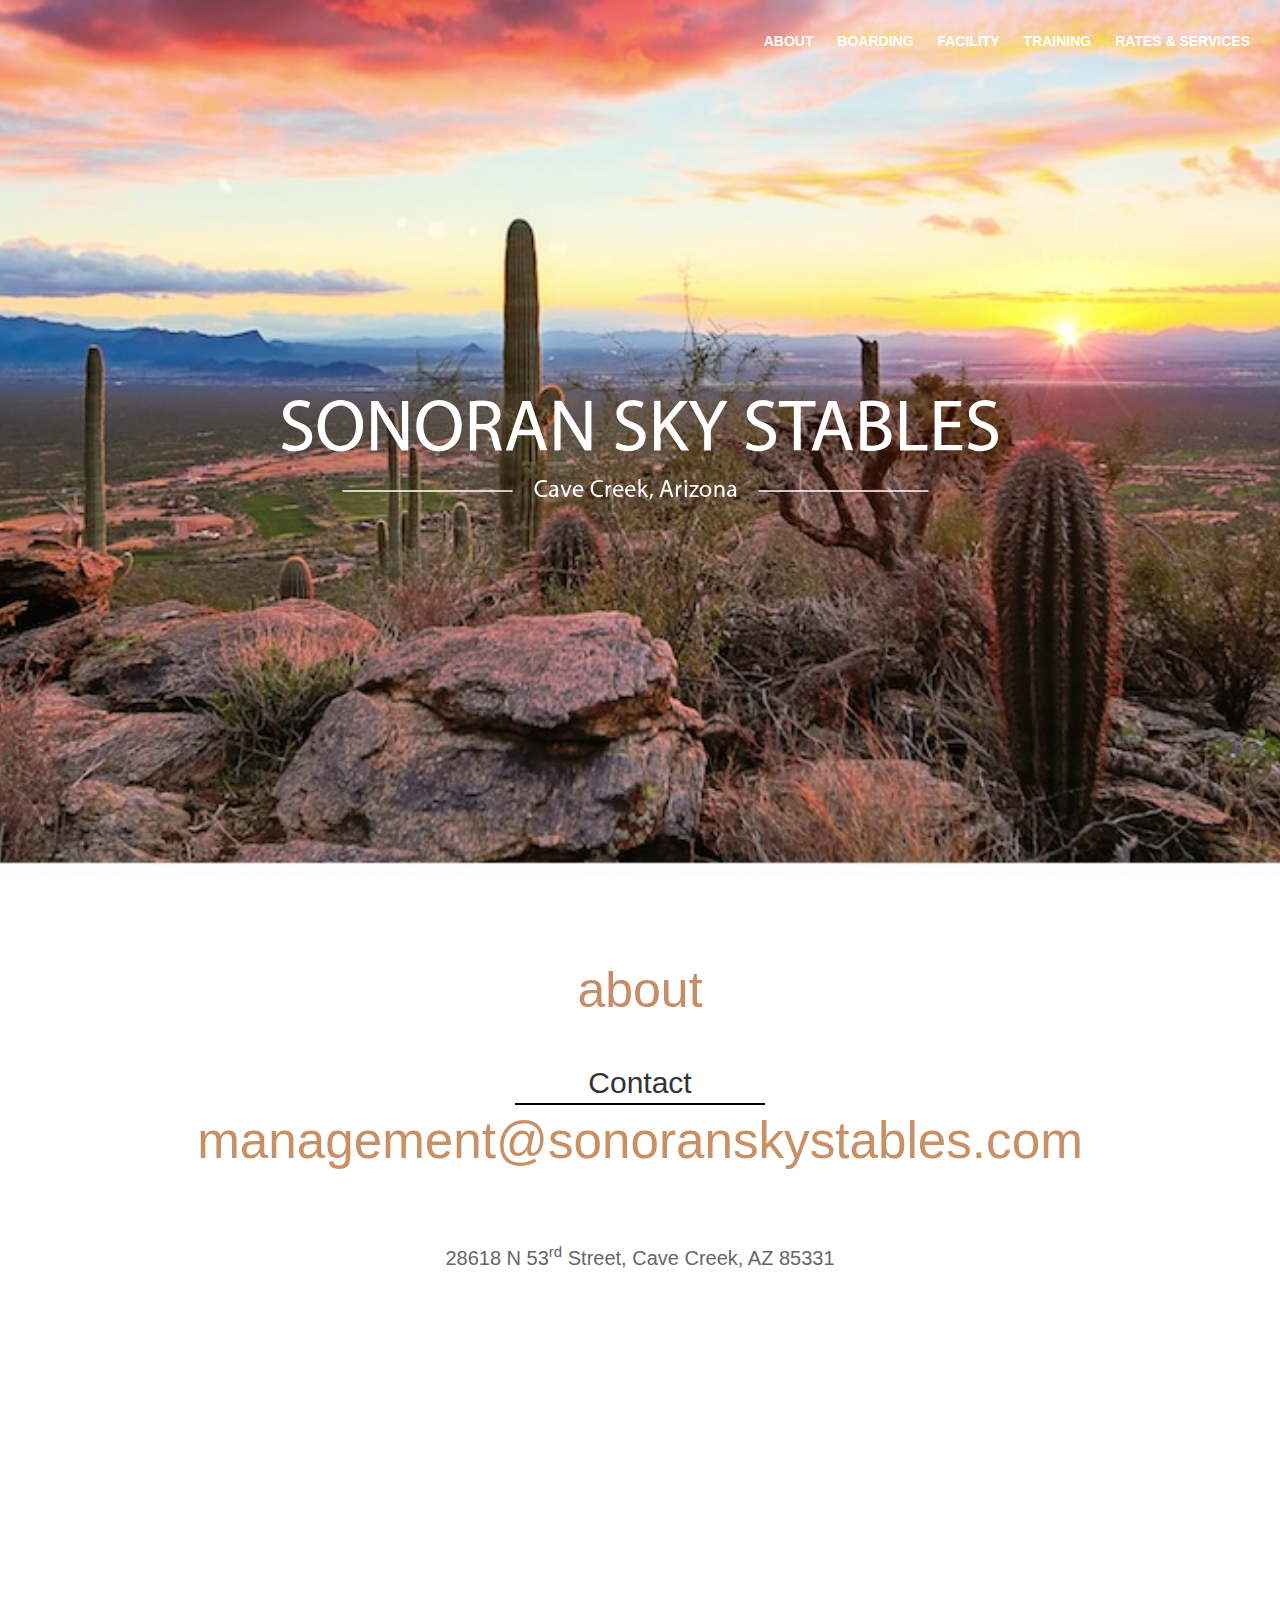
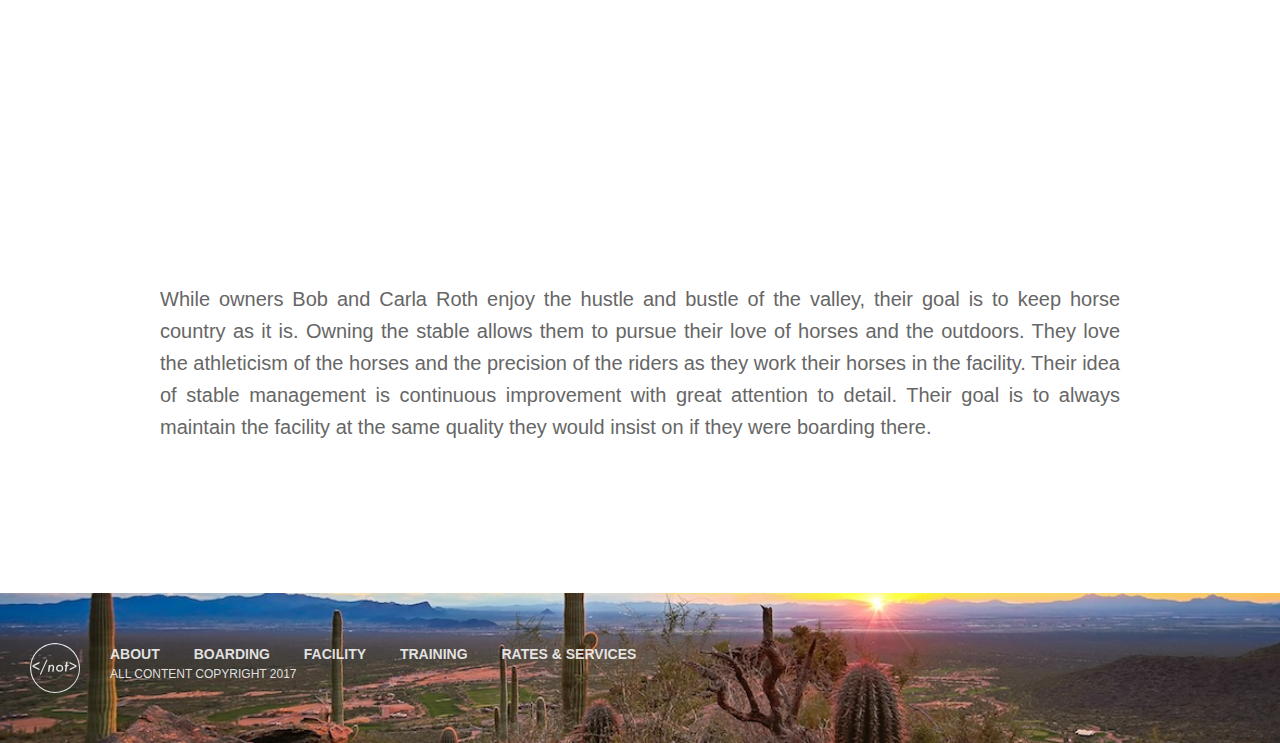
==== pages/about.html @ 179eb478 "live website original" ====
<!DOCTYPE html>
<html>
<head>
  <meta charset="UTF-8">
  <meta name="apple-mobile-web-app-capable" content="yes">
  <meta name="viewport" content="width=device-width, initial-scale=1">
  <meta name="description" content="Sonoran Sky Stables is a 5 acre boarding facility centered in horse country in North Phoenix. Sonoran Sky Stables specializes in hunter jumper with training provided by Lucy Alabaster and her staff. The facility offers board and hunter jumper training in a fun family oriented environment.">
  <meta rel="author" href="https://notajscott.com">
  <meta rel="publisher" href="https://notajscott.com">
  <!-- structured data -->
  <script type="application/ld+json">
  {
    "@context": "http://schema.org",
      "@type": "WebSite",
      "name": "Sonroan Sky Stables",
      "alternateName": "sonoranskystables.com",
      "url": "http://sonoranskystables.com"
  }
</script>
  <!-- END structured data -->

  <!-- Start WOWSlider.com HEAD section -->
  <link rel="stylesheet" type="text/css" href="engine1/style.css" />
  <script type="text/javascript" src="engine1/jquery.js"></script>
  <!-- End WOWSlider.com HEAD section -->

  <title>About | Sonoran Sky Stables</title>

  <link rel="stylesheet" href="/assets/css/all.css">
  <!--[if lt IE 9]><script src="http://html5shim.googlecode.com/svn/trunk/html5.js"></script><![endif]-->

</head>
  <body>
    <header id="header">
    <div class="logo">

    </div>
      <nav class="header-nav">
          <a href="/pages/about.html">About</a>
          <a href="/pages/boarding.html">Boarding</a>
          <a href="/pages/facility.html">Facility</a>
          <a href="/pages/training.html">Training</a>
          <a href="/pages/rates.html">Rates & Services</a>

      </nav>

      <a href="/index.html">
        <div class="sss-logo"></div>
      </a>
    </header>

    <div class="about-container">
      <div class="page-header">about</div>
      <br>

      <h4 class="contact-header">Contact</h4>

      <section class="section-contact">



  <hr class="bar">

  <a class="biglink" href="mailto:management@sonoranskystables.com">management@sonoranskystables.com</a>

</section>


      <div class="map-container">
        <div class="address">28618 N 53<sup>rd</sup> Street, Cave Creek, AZ 85331</div>
        <iframe class="map" src="https://www.google.com/maps/embed?pb=!1m18!1m12!1m3!1d3317.591061806261!2d-111.970260284793!3d33.74538918069061!2m3!1f0!2f0!3f0!3m2!1i1024!2i768!4f13.1!3m3!1m2!1s0x872b7a3c76eb9fc5%3A0xa27ba982881db1c0!2s28618+N+53rd+St%2C+Cave+Creek%2C+AZ+85331!5e0!3m2!1sen!2sus!4v1494559002518" width="600" height="450" frameborder="0" style="border:0" allowfullscreen></iframe>
      </div>

      <div class="statement">While owners Bob and Carla Roth enjoy the hustle and bustle of the valley, their goal is to keep horse country as it is. Owning the stable allows them to pursue their love of horses and the outdoors. They love the athleticism of the horses and the precision of the riders as they work their horses in the facility. Their idea of stable management is continuous improvement with great attention to detail. Their goal is to always maintain the facility at the same quality they would insist on if they were boarding there.</div>


    </div>


    <footer id="footer">

      <div class="lockup">
        <a href="http://notajscott.com" target="_blank" class="my-logo"><svg data-name="Layer 1" xmlns="http://www.w3.org/2000/svg" viewBox="0 0 483.6393 483.6633"><title>not</title><g id="nNYGEl.tif"><path d="M258.99,8.73c5.58.6657,11.1551,1.3738,16.74,1.9905,46.7078,5.1572,88.4392,22.4763,124.8336,52.0939,47.74,38.8508,77.1559,88.861,86.78,149.6106,20.9554,132.2761-67.2189,251.9086-192.086,275.159-86.8954,16.18-161.979-8.599-223.174-72.3308C35.3577,377.0045,14.7054,330.5348,8.787,277.6952Q7.7937,268.827,6.79,259.96q0-9.215,0-18.43c.34-1.8886.7992-3.7646.9985-5.6679.8064-7.7015,1.0764-15.4884,2.3611-23.106C20.2836,152.6643,48.588,102.8494,95.605,64.01c36.8386-30.4317,79.2-48.171,126.7644-53.3362,5.4233-.5889,10.8341-1.2928,16.2506-1.9434Zm-9.6428,473.6118c127.5643-.0113,230.628-103.1423,231.15-230.4387.5226-127.3482-103.5463-231.9559-230.7785-231.83C121.5709,20.199,18.2051,123.1288,18.1784,251.0454A230.7614,230.7614,0,0,0,249.3473,482.3418Z" transform="translate(-6.79 -8.73)"/><path d="M328.77,252.9335c-.0137,20.1246-15.0724,34.9569-35.4623,34.9289-20.6742-.0284-35.17-13.963-35.1629-33.8008.0077-20.3266,14.9664-34.6791,36.1553-34.69C315.084,219.3606,328.784,232.7,328.77,252.9335Zm-34.6187-21.4141c-12.5509.0006-21.6111,9.3688-21.667,22.4035-.0537,12.5364,8.5568,21.7261,20.4217,21.7952,12.5746.0733,21.5791-9.8408,21.4832-23.6532C314.3039,239.7351,306.2105,231.5188,294.1515,231.5193Z" transform="translate(-6.79 -8.73)"/><path d="M221.714,285.9067c1.3567-11.4763,2.6032-22.0217,3.85-32.567.4165-3.5225.9537-7.0357,1.2267-10.5693.5776-7.4764-4.261-12.0074-11.7311-10.8509-7.4249,1.15-12.6321,5.4776-14.2676,12.7281-1.8737,8.3066-2.7851,16.8331-4.0408,25.2751-.5927,3.9849-1.0814,7.9886-1.4892,11.9968-.3006,2.9546-1.682,4.0994-4.7358,4.0364-10.8268-.2233-10.5758,1.2181-9.098-9.5809,2.273-16.6107,4.1469-33.2772,6.0548-49.9355.4283-3.74,1.9339-5.6031,5.8726-5.1013a23.6579,23.6579,0,0,0,4.3544.0152c3.1621-.1867,5.7413.2393,4.4589,5.6552,2.4075-1.45,3.7231-2.18,4.9742-3.0068,6.1763-4.0836,13.0069-4.7112,20.017-3.3936,8.6053,1.6174,14.3737,8.6529,13.9682,18.3674-.4427,10.6061-2.021,21.1665-3.1565,31.7412-.3613,3.365-1.2676,6.7142-1.2478,10.0667.0263,4.4457-2.0659,5.53-6.0031,5.17C228.0324,285.7081,225.3033,285.9067,221.714,285.9067Z" transform="translate(-6.79 -8.73)"/><path d="M98.4892,192.3344c0,4.7172.4071,8.7578-.2024,12.6387-.24,1.5309-2.5362,3.1409-4.2551,3.9745C79.9366,215.7832,65.753,222.436,51.6083,229.17c-1.5365.7314-2.9968,1.6229-5.3492,2.9083,3.1625,1.6257,5.3738,2.8388,7.6482,3.9191,13.1293,6.2361,26.1941,12.6186,39.4606,18.5491,4.0441,1.8078,5.8222,4.036,5.2872,8.414a73.8933,73.8933,0,0,0-.0557,8.33,28.6616,28.6616,0,0,1-4.1391-1.1977c-20.1807-9.8351-40.2924-19.8138-60.547-29.4935-4.0292-1.9256-4.0474-4.9138-3.9422-8.3726.1053-3.4608-.6468-6.8986,3.7331-8.98,20.5673-9.7745,41.0008-19.83,61.4895-29.77C95.9047,193.131,96.6947,192.949,98.4892,192.3344Z" transform="translate(-6.79 -8.73)"/><path d="M389.8446,192.2414c5.5826,2.6332,9.9511,4.6369,14.2706,6.7413,16.3953,7.9876,32.67,16.2351,49.2238,23.8778,4.9961,2.3066,5.0259,5.7427,5.19,10.0986.156,4.1485-1.3031,6.36-5.0643,8.149-19.3841,9.2176-38.6381,18.7087-57.9447,28.09-1.42.69-2.8968,1.2631-5.4528,2.3688,0-4.973-.3456-9.2354.2-13.3805.1753-1.3329,2.5415-2.6868,4.1745-3.47,13.823-6.6313,27.7113-13.1265,41.5708-19.682,1.5762-.7456,3.0955-1.6113,5.564-2.9048-2.1719-1.2373-3.5665-2.15-5.0567-2.8622-13.2491-6.336-26.4111-12.8707-39.8288-18.8289-5.1443-2.2844-7.8159-5.1205-6.8969-10.8867C390.1139,197.5415,389.8446,195.4379,389.8446,192.2414Z" transform="translate(-6.79 -8.73)"/><path d="M167.2187,168.4319l9.5928,4.0354c-.547,1.5847-.893,2.9379-1.4633,4.1887q-30.5573,67.0171-61.1607,134.0132c-2.6483,5.7975-5.6879,6.5561-10.48,2.1528-.9319-.8563-.7869-3.825-.1026-5.3563,8.1711-18.2855,16.5346-36.4852,24.8546-54.7041q18.0159-39.4506,36.0486-78.8935C165.2986,172.14,166.2018,170.4643,167.2187,168.4319Z" transform="translate(-6.79 -8.73)"/><path d="M366.9232,221.3158h13.5179c-.125,2.0913-.1815,3.4917-.2965,4.8873-.69,8.3724-.7013,8.6142-9.0261,8.3672-4.7605-.1412-6.371,1.4958-6.8224,6.2674-1.245,13.1589-3.2431,26.2448-4.6388,39.3919-.4783,4.505-2.3373,5.9323-6.8015,5.7752-8.455-.2976-8.4626-.057-7.4867-8.3253,1.38-11.691,2.7806-23.38,4.1289-35.0742.845-7.3289.8092-7.333-7.21-8.4726.38-3.386.4737-6.89,1.3136-10.2046.2791-1.1018,2.5138-2.4812,3.7847-2.414,3.8624.2041,5.1185-1.6746,5.4849-5.0666.71-6.5728,1.7588-13.1141,2.2942-19.6988.3232-3.9759,1.7473-5.6468,5.9676-5.5829,8.9563.1355,9.0484-.0557,8.2062,8.9365C368.6991,206.9388,367.7954,213.7507,366.9232,221.3158Z" transform="translate(-6.79 -8.73)"/></g></svg>
        </a>

        <div class="content-wrap">
          <nav>
              <a href="/pages/about.html">About</a>
              <a href="/pages/boarding.html">Boarding</a>
              <a href="/pages/facility.html">Facility</a>
              <a href="/pages/training.html">Training</a>
              <a href="/pages/rates.html">Rates & Services</a>
          </nav>

          <p class="copyright">All content copyright 2017</p>
        </div>

      </div>

    </footer>

    <script src="//ajax.googleapis.com/ajax/libs/jquery/2.1.1/jquery.min.js"></script>
    <script src="/assets/js/functions.js"></script>
</body>
</html>
---- assets/css/all.css ----
/*! normalize.css v3.0.1 | MIT License | git.io/normalize */
html {
  font-family: sans-serif;
  -ms-text-size-adjust: 100%;
  -webkit-text-size-adjust: 100%; }

body {
  margin: 0; }

article, aside, details, figcaption, figure, footer, header, hgroup, main, nav, section, summary {
  display: block; }

audio, canvas, progress, video {
  display: inline-block;
  vertical-align: baseline; }

audio:not([controls]) {
  display: none;
  height: 0; }

[hidden], template {
  display: none; }

a {
  background: 0 0; }

a:active, a:hover {
  outline: 0; }

abbr[title] {
  border-bottom: 1px dotted; }

b, strong {
  font-weight: 700; }

dfn {
  font-style: italic; }

h1 {
  font-size: 2em;
  margin: .67em 0; }

mark {
  background: #ff0;
  color: #000; }

small {
  font-size: 80%; }

sub, sup {
  font-size: 75%;
  line-height: 0;
  position: relative;
  vertical-align: baseline; }

sup {
  top: -.5em; }

sub {
  bottom: -.25em; }

img {
  border: 0; }

svg:not(:root) {
  overflow: hidden; }

figure {
  margin: 1em 40px; }

hr {
  -moz-box-sizing: content-box;
  box-sizing: content-box;
  height: 0; }

pre {
  overflow: auto; }

code, kbd, pre, samp {
  font-family: monospace,monospace;
  font-size: 1em; }

button, input, optgroup, select, textarea {
  color: inherit;
  font: inherit;
  margin: 0; }

button {
  overflow: visible; }

button, select {
  text-transform: none; }

button, html input[type=button], input[type=reset], input[type=submit] {
  -webkit-appearance: button;
  cursor: pointer; }

button[disabled], html input[disabled] {
  cursor: default; }

button::-moz-focus-inner, input::-moz-focus-inner {
  border: 0;
  padding: 0; }

input {
  line-height: normal; }

input[type=checkbox], input[type=radio] {
  box-sizing: border-box;
  padding: 0; }

input[type=number]::-webkit-inner-spin-button, input[type=number]::-webkit-outer-spin-button {
  height: auto; }

input[type=search] {
  -webkit-appearance: textfield;
  -moz-box-sizing: content-box;
  -webkit-box-sizing: content-box;
  box-sizing: content-box; }

input[type=search]::-webkit-search-cancel-button, input[type=search]::-webkit-search-decoration {
  -webkit-appearance: none; }

fieldset {
  border: 1px solid silver;
  margin: 0 2px;
  padding: .35em .625em .75em; }

legend {
  border: 0;
  padding: 0; }

textarea {
  overflow: auto; }

optgroup {
  font-weight: 700; }

table {
  border-collapse: collapse;
  border-spacing: 0; }

td, th {
  padding: 0; }

@font-face {
  font-family: 'Open Sans';
  font-style: normal;
  font-weight: 300;
  src: local("Open Sans Light"), local("OpenSans-Light"), url(//themes.googleusercontent.com/static/fonts/opensans/v8/DXI1ORHCpsQm3Vp6mXoaTaRDOzjiPcYnFooOUGCOsRk.woff) format("woff"); }
@font-face {
  font-family: 'Open Sans';
  font-style: normal;
  font-weight: 400;
  src: local("Open Sans"), local("OpenSans"), url(//themes.googleusercontent.com/static/fonts/opensans/v8/cJZKeOuBrn4kERxqtaUH3bO3LdcAZYWl9Si6vvxL-qU.woff) format("woff"); }
@font-face {
  font-family: 'Open Sans';
  font-style: normal;
  font-weight: 700;
  src: local("Open Sans Bold"), local("OpenSans-Bold"), url(//themes.googleusercontent.com/static/fonts/opensans/v8/k3k702ZOKiLJc3WVjuplzKRDOzjiPcYnFooOUGCOsRk.woff) format("woff"); }
/* 
  Animation: bounceOut
  Source: Bounce.Js */
.thumb-container label .thumb-overlay {
  height: 0%;
  width: 0%;
  top: 0%;
  overflow: hidden; }

.thumb-container label:hover .thumb-overlay, .clients-belt .client-unit.active-client {
  -webkit-animation: animation 1s linear both;
  animation: animation 1s linear both;
  z-index: 2; }

@-webkit-keyframes animation {
  0% {
    height: 0%;
    width: 0%;
    -webkit-transform: matrix3d(0, 0, 0, 0, 0, 0, 0, 0, 0, 0, 1, 0, 0, 0, 0, 1);
    transform: matrix3d(0, 0, 0, 0, 0, 0, 0, 0, 0, 0, 1, 0, 0, 0, 0, 1); }
  3.333333% {
    height: 100%;
    width: 100%;
    -webkit-transform: matrix3d(0.34323, 0.11487, 0, 0, 0.07506, 0.34323, 0, 0, 0, 0, 1, 0, 0, 0, 0, 1);
    transform: matrix3d(0.34323, 0.11487, 0, 0, 0.07506, 0.34323, 0, 0, 0, 0, 1, 0, 0, 0, 0, 1); }
  6.666667% {
    -webkit-transform: matrix3d(0.65416, 0.2159, 0, 0, 0.14115, 0.65416, 0, 0, 0, 0, 1, 0, 0, 0, 0, 1);
    transform: matrix3d(0.65416, 0.2159, 0, 0, 0.14115, 0.65416, 0, 0, 0, 0, 1, 0, 0, 0, 0, 1); }
  10% {
    -webkit-transform: matrix3d(0.88518, 0.18431, 0, 0, 0.1219, 0.88518, 0, 0, 0, 0, 1, 0, 0, 0, 0, 1);
    transform: matrix3d(0.88518, 0.18431, 0, 0, 0.1219, 0.88518, 0, 0, 0, 0, 1, 0, 0, 0, 0, 1); }
  13.333333% {
    -webkit-transform: matrix3d(1.02792, 0.0976, 0, 0, 0.06496, 1.02792, 0, 0, 0, 0, 1, 0, 0, 0, 0, 1);
    transform: matrix3d(1.02792, 0.0976, 0, 0, 0.06496, 1.02792, 0, 0, 0, 0, 1, 0, 0, 0, 0, 1); }
  16.666667% {
    -webkit-transform: matrix3d(1.09602, 0.02621, 0, 0, 0.01747, 1.09602, 0, 0, 0, 0, 1, 0, 0, 0, 0, 1);
    transform: matrix3d(1.09602, 0.02621, 0, 0, 0.01747, 1.09602, 0, 0, 0, 0, 1, 0, 0, 0, 0, 1); }
  20% {
    -webkit-transform: matrix3d(1.1117, -0.0094, 0, 0, -0.00627, 1.1117, 0, 0, 0, 0, 1, 0, 0, 0, 0, 1);
    transform: matrix3d(1.1117, -0.0094, 0, 0, -0.00627, 1.1117, 0, 0, 0, 0, 1, 0, 0, 0, 0, 1); }
  23.333333% {
    -webkit-transform: matrix3d(1.09709, -0.01805, 0, 0, -0.01203, 1.09709, 0, 0, 0, 0, 1, 0, 0, 0, 0, 1);
    transform: matrix3d(1.09709, -0.01805, 0, 0, -0.01203, 1.09709, 0, 0, 0, 0, 1, 0, 0, 0, 0, 1); }
  26.666667% {
    -webkit-transform: matrix3d(1.0698, -0.0143, 0, 0, -0.00954, 1.0698, 0, 0, 0, 0, 1, 0, 0, 0, 0, 1);
    transform: matrix3d(1.0698, -0.0143, 0, 0, -0.00954, 1.0698, 0, 0, 0, 0, 1, 0, 0, 0, 0, 1); }
  30% {
    -webkit-transform: matrix3d(1.04151, -0.00794, 0, 0, -0.0053, 1.04151, 0, 0, 0, 0, 1, 0, 0, 0, 0, 1);
    transform: matrix3d(1.04151, -0.00794, 0, 0, -0.0053, 1.04151, 0, 0, 0, 0, 1, 0, 0, 0, 0, 1); }
  33.333333% {
    -webkit-transform: matrix3d(1.01844, -0.00306, 0, 0, -0.00204, 1.01844, 0, 0, 0, 0, 1, 0, 0, 0, 0, 1);
    transform: matrix3d(1.01844, -0.00306, 0, 0, -0.00204, 1.01844, 0, 0, 0, 0, 1, 0, 0, 0, 0, 1); }
  36.666667% {
    -webkit-transform: matrix3d(1.00277, -0.00038, 0, 0, -0.00025, 1.00277, 0, 0, 0, 0, 1, 0, 0, 0, 0, 1);
    transform: matrix3d(1.00277, -0.00038, 0, 0, -0.00025, 1.00277, 0, 0, 0, 0, 1, 0, 0, 0, 0, 1); }
  40% {
    -webkit-transform: matrix3d(0.99411, 0.00064, 0, 0, 0.00043, 0.99411, 0, 0, 0, 0, 1, 0, 0, 0, 0, 1);
    transform: matrix3d(0.99411, 0.00064, 0, 0, 0.00043, 0.99411, 0, 0, 0, 0, 1, 0, 0, 0, 0, 1); }
  43.333333% {
    -webkit-transform: matrix3d(0.99083, 0.00076, 0, 0, 0.0005, 0.99083, 0, 0, 0, 0, 1, 0, 0, 0, 0, 1);
    transform: matrix3d(0.99083, 0.00076, 0, 0, 0.0005, 0.99083, 0, 0, 0, 0, 1, 0, 0, 0, 0, 1); }
  46.666667% {
    -webkit-transform: matrix3d(0.991, 0.00053, 0, 0, 0.00035, 0.991, 0, 0, 0, 0, 1, 0, 0, 0, 0, 1);
    transform: matrix3d(0.991, 0.00053, 0, 0, 0.00035, 0.991, 0, 0, 0, 0, 1, 0, 0, 0, 0, 1); }
  50% {
    -webkit-transform: matrix3d(0.99292, 0.00027, 0, 0, 0.00018, 0.99292, 0, 0, 0, 0, 1, 0, 0, 0, 0, 1);
    transform: matrix3d(0.99292, 0.00027, 0, 0, 0.00018, 0.99292, 0, 0, 0, 0, 1, 0, 0, 0, 0, 1); }
  53.333333% {
    -webkit-transform: matrix3d(0.99535, 0.00008, 0, 0, 0.00006, 0.99535, 0, 0, 0, 0, 1, 0, 0, 0, 0, 1);
    transform: matrix3d(0.99535, 0.00008, 0, 0, 0.00006, 0.99535, 0, 0, 0, 0, 1, 0, 0, 0, 0, 1); }
  56.666667% {
    -webkit-transform: matrix3d(0.99755, -0.00001, 0, 0, 0, 0.99755, 0, 0, 0, 0, 1, 0, 0, 0, 0, 1);
    transform: matrix3d(0.99755, -0.00001, 0, 0, 0, 0.99755, 0, 0, 0, 0, 1, 0, 0, 0, 0, 1); }
  60% {
    -webkit-transform: matrix3d(0.99919, -0.00004, 0, 0, -0.00002, 0.99919, 0, 0, 0, 0, 1, 0, 0, 0, 0, 1);
    transform: matrix3d(0.99919, -0.00004, 0, 0, -0.00002, 0.99919, 0, 0, 0, 0, 1, 0, 0, 0, 0, 1); }
  63.333333% {
    -webkit-transform: matrix3d(1.0002, -0.00003, 0, 0, -0.00002, 1.0002, 0, 0, 0, 0, 1, 0, 0, 0, 0, 1);
    transform: matrix3d(1.0002, -0.00003, 0, 0, -0.00002, 1.0002, 0, 0, 0, 0, 1, 0, 0, 0, 0, 1); }
  66.666667% {
    -webkit-transform: matrix3d(1.00068, -0.00002, 0, 0, -0.00001, 1.00068, 0, 0, 0, 0, 1, 0, 0, 0, 0, 1);
    transform: matrix3d(1.00068, -0.00002, 0, 0, -0.00001, 1.00068, 0, 0, 0, 0, 1, 0, 0, 0, 0, 1); }
  70% {
    -webkit-transform: matrix3d(1.00079, -0.00001, 0, 0, -0.00001, 1.00079, 0, 0, 0, 0, 1, 0, 0, 0, 0, 1);
    transform: matrix3d(1.00079, -0.00001, 0, 0, -0.00001, 1.00079, 0, 0, 0, 0, 1, 0, 0, 0, 0, 1); }
  73.333333% {
    -webkit-transform: matrix3d(1.00069, 0, 0, 0, 0, 1.00069, 0, 0, 0, 0, 1, 0, 0, 0, 0, 1);
    transform: matrix3d(1.00069, 0, 0, 0, 0, 1.00069, 0, 0, 0, 0, 1, 0, 0, 0, 0, 1); }
  76.666667% {
    -webkit-transform: matrix3d(1.00049, 0, 0, 0, 0, 1.00049, 0, 0, 0, 0, 1, 0, 0, 0, 0, 1);
    transform: matrix3d(1.00049, 0, 0, 0, 0, 1.00049, 0, 0, 0, 0, 1, 0, 0, 0, 0, 1); }
  80% {
    -webkit-transform: matrix3d(1.00029, 0, 0, 0, 0, 1.00029, 0, 0, 0, 0, 1, 0, 0, 0, 0, 1);
    transform: matrix3d(1.00029, 0, 0, 0, 0, 1.00029, 0, 0, 0, 0, 1, 0, 0, 0, 0, 1); }
  83.333333% {
    -webkit-transform: matrix3d(1.00013, 0, 0, 0, 0, 1.00013, 0, 0, 0, 0, 1, 0, 0, 0, 0, 1);
    transform: matrix3d(1.00013, 0, 0, 0, 0, 1.00013, 0, 0, 0, 0, 1, 0, 0, 0, 0, 1); }
  86.666667% {
    -webkit-transform: matrix3d(1.00002, 0, 0, 0, 0, 1.00002, 0, 0, 0, 0, 1, 0, 0, 0, 0, 1);
    transform: matrix3d(1.00002, 0, 0, 0, 0, 1.00002, 0, 0, 0, 0, 1, 0, 0, 0, 0, 1); }
  90% {
    -webkit-transform: matrix3d(0.99996, 0, 0, 0, 0, 0.99996, 0, 0, 0, 0, 1, 0, 0, 0, 0, 1);
    transform: matrix3d(0.99996, 0, 0, 0, 0, 0.99996, 0, 0, 0, 0, 1, 0, 0, 0, 0, 1); }
  93.333333% {
    -webkit-transform: matrix3d(0.99994, 0, 0, 0, 0, 0.99994, 0, 0, 0, 0, 1, 0, 0, 0, 0, 1);
    transform: matrix3d(0.99994, 0, 0, 0, 0, 0.99994, 0, 0, 0, 0, 1, 0, 0, 0, 0, 1); }
  96.666667% {
    -webkit-transform: matrix3d(0.99994, 0, 0, 0, 0, 0.99994, 0, 0, 0, 0, 1, 0, 0, 0, 0, 1);
    transform: matrix3d(0.99994, 0, 0, 0, 0, 0.99994, 0, 0, 0, 0, 1, 0, 0, 0, 0, 1); }
  100% {
    height: 100%;
    width: 100%;
    -webkit-transform: matrix3d(1, 0, 0, 0, 0, 1, 0, 0, 0, 0, 1, 0, 0, 0, 0, 1);
    transform: matrix3d(1, 0, 0, 0, 0, 1, 0, 0, 0, 0, 1, 0, 0, 0, 0, 1); } }
@keyframes animation {
  0% {
    height: 0%;
    width: 0%;
    -webkit-transform: matrix3d(0, 0, 0, 0, 0, 0, 0, 0, 0, 0, 1, 0, 0, 0, 0, 1);
    transform: matrix3d(0, 0, 0, 0, 0, 0, 0, 0, 0, 0, 1, 0, 0, 0, 0, 1); }
  3.333333% {
    height: 100%;
    width: 100%;
    -webkit-transform: matrix3d(0.34323, 0.11487, 0, 0, 0.07506, 0.34323, 0, 0, 0, 0, 1, 0, 0, 0, 0, 1);
    transform: matrix3d(0.34323, 0.11487, 0, 0, 0.07506, 0.34323, 0, 0, 0, 0, 1, 0, 0, 0, 0, 1); }
  6.666667% {
    -webkit-transform: matrix3d(0.65416, 0.2159, 0, 0, 0.14115, 0.65416, 0, 0, 0, 0, 1, 0, 0, 0, 0, 1);
    transform: matrix3d(0.65416, 0.2159, 0, 0, 0.14115, 0.65416, 0, 0, 0, 0, 1, 0, 0, 0, 0, 1); }
  10% {
    -webkit-transform: matrix3d(0.88518, 0.18431, 0, 0, 0.1219, 0.88518, 0, 0, 0, 0, 1, 0, 0, 0, 0, 1);
    transform: matrix3d(0.88518, 0.18431, 0, 0, 0.1219, 0.88518, 0, 0, 0, 0, 1, 0, 0, 0, 0, 1); }
  13.333333% {
    -webkit-transform: matrix3d(1.02792, 0.0976, 0, 0, 0.06496, 1.02792, 0, 0, 0, 0, 1, 0, 0, 0, 0, 1);
    transform: matrix3d(1.02792, 0.0976, 0, 0, 0.06496, 1.02792, 0, 0, 0, 0, 1, 0, 0, 0, 0, 1); }
  16.666667% {
    -webkit-transform: matrix3d(1.09602, 0.02621, 0, 0, 0.01747, 1.09602, 0, 0, 0, 0, 1, 0, 0, 0, 0, 1);
    transform: matrix3d(1.09602, 0.02621, 0, 0, 0.01747, 1.09602, 0, 0, 0, 0, 1, 0, 0, 0, 0, 1); }
  20% {
    -webkit-transform: matrix3d(1.1117, -0.0094, 0, 0, -0.00627, 1.1117, 0, 0, 0, 0, 1, 0, 0, 0, 0, 1);
    transform: matrix3d(1.1117, -0.0094, 0, 0, -0.00627, 1.1117, 0, 0, 0, 0, 1, 0, 0, 0, 0, 1); }
  23.333333% {
    -webkit-transform: matrix3d(1.09709, -0.01805, 0, 0, -0.01203, 1.09709, 0, 0, 0, 0, 1, 0, 0, 0, 0, 1);
    transform: matrix3d(1.09709, -0.01805, 0, 0, -0.01203, 1.09709, 0, 0, 0, 0, 1, 0, 0, 0, 0, 1); }
  26.666667% {
    -webkit-transform: matrix3d(1.0698, -0.0143, 0, 0, -0.00954, 1.0698, 0, 0, 0, 0, 1, 0, 0, 0, 0, 1);
    transform: matrix3d(1.0698, -0.0143, 0, 0, -0.00954, 1.0698, 0, 0, 0, 0, 1, 0, 0, 0, 0, 1); }
  30% {
    -webkit-transform: matrix3d(1.04151, -0.00794, 0, 0, -0.0053, 1.04151, 0, 0, 0, 0, 1, 0, 0, 0, 0, 1);
    transform: matrix3d(1.04151, -0.00794, 0, 0, -0.0053, 1.04151, 0, 0, 0, 0, 1, 0, 0, 0, 0, 1); }
  33.333333% {
    -webkit-transform: matrix3d(1.01844, -0.00306, 0, 0, -0.00204, 1.01844, 0, 0, 0, 0, 1, 0, 0, 0, 0, 1);
    transform: matrix3d(1.01844, -0.00306, 0, 0, -0.00204, 1.01844, 0, 0, 0, 0, 1, 0, 0, 0, 0, 1); }
  36.666667% {
    -webkit-transform: matrix3d(1.00277, -0.00038, 0, 0, -0.00025, 1.00277, 0, 0, 0, 0, 1, 0, 0, 0, 0, 1);
    transform: matrix3d(1.00277, -0.00038, 0, 0, -0.00025, 1.00277, 0, 0, 0, 0, 1, 0, 0, 0, 0, 1); }
  40% {
    -webkit-transform: matrix3d(0.99411, 0.00064, 0, 0, 0.00043, 0.99411, 0, 0, 0, 0, 1, 0, 0, 0, 0, 1);
    transform: matrix3d(0.99411, 0.00064, 0, 0, 0.00043, 0.99411, 0, 0, 0, 0, 1, 0, 0, 0, 0, 1); }
  43.333333% {
    -webkit-transform: matrix3d(0.99083, 0.00076, 0, 0, 0.0005, 0.99083, 0, 0, 0, 0, 1, 0, 0, 0, 0, 1);
    transform: matrix3d(0.99083, 0.00076, 0, 0, 0.0005, 0.99083, 0, 0, 0, 0, 1, 0, 0, 0, 0, 1); }
  46.666667% {
    -webkit-transform: matrix3d(0.991, 0.00053, 0, 0, 0.00035, 0.991, 0, 0, 0, 0, 1, 0, 0, 0, 0, 1);
    transform: matrix3d(0.991, 0.00053, 0, 0, 0.00035, 0.991, 0, 0, 0, 0, 1, 0, 0, 0, 0, 1); }
  50% {
    -webkit-transform: matrix3d(0.99292, 0.00027, 0, 0, 0.00018, 0.99292, 0, 0, 0, 0, 1, 0, 0, 0, 0, 1);
    transform: matrix3d(0.99292, 0.00027, 0, 0, 0.00018, 0.99292, 0, 0, 0, 0, 1, 0, 0, 0, 0, 1); }
  53.333333% {
    -webkit-transform: matrix3d(0.99535, 0.00008, 0, 0, 0.00006, 0.99535, 0, 0, 0, 0, 1, 0, 0, 0, 0, 1);
    transform: matrix3d(0.99535, 0.00008, 0, 0, 0.00006, 0.99535, 0, 0, 0, 0, 1, 0, 0, 0, 0, 1); }
  56.666667% {
    -webkit-transform: matrix3d(0.99755, -0.00001, 0, 0, 0, 0.99755, 0, 0, 0, 0, 1, 0, 0, 0, 0, 1);
    transform: matrix3d(0.99755, -0.00001, 0, 0, 0, 0.99755, 0, 0, 0, 0, 1, 0, 0, 0, 0, 1); }
  60% {
    -webkit-transform: matrix3d(0.99919, -0.00004, 0, 0, -0.00002, 0.99919, 0, 0, 0, 0, 1, 0, 0, 0, 0, 1);
    transform: matrix3d(0.99919, -0.00004, 0, 0, -0.00002, 0.99919, 0, 0, 0, 0, 1, 0, 0, 0, 0, 1); }
  63.333333% {
    -webkit-transform: matrix3d(1.0002, -0.00003, 0, 0, -0.00002, 1.0002, 0, 0, 0, 0, 1, 0, 0, 0, 0, 1);
    transform: matrix3d(1.0002, -0.00003, 0, 0, -0.00002, 1.0002, 0, 0, 0, 0, 1, 0, 0, 0, 0, 1); }
  66.666667% {
    -webkit-transform: matrix3d(1.00068, -0.00002, 0, 0, -0.00001, 1.00068, 0, 0, 0, 0, 1, 0, 0, 0, 0, 1);
    transform: matrix3d(1.00068, -0.00002, 0, 0, -0.00001, 1.00068, 0, 0, 0, 0, 1, 0, 0, 0, 0, 1); }
  70% {
    -webkit-transform: matrix3d(1.00079, -0.00001, 0, 0, -0.00001, 1.00079, 0, 0, 0, 0, 1, 0, 0, 0, 0, 1);
    transform: matrix3d(1.00079, -0.00001, 0, 0, -0.00001, 1.00079, 0, 0, 0, 0, 1, 0, 0, 0, 0, 1); }
  73.333333% {
    -webkit-transform: matrix3d(1.00069, 0, 0, 0, 0, 1.00069, 0, 0, 0, 0, 1, 0, 0, 0, 0, 1);
    transform: matrix3d(1.00069, 0, 0, 0, 0, 1.00069, 0, 0, 0, 0, 1, 0, 0, 0, 0, 1); }
  76.666667% {
    -webkit-transform: matrix3d(1.00049, 0, 0, 0, 0, 1.00049, 0, 0, 0, 0, 1, 0, 0, 0, 0, 1);
    transform: matrix3d(1.00049, 0, 0, 0, 0, 1.00049, 0, 0, 0, 0, 1, 0, 0, 0, 0, 1); }
  80% {
    -webkit-transform: matrix3d(1.00029, 0, 0, 0, 0, 1.00029, 0, 0, 0, 0, 1, 0, 0, 0, 0, 1);
    transform: matrix3d(1.00029, 0, 0, 0, 0, 1.00029, 0, 0, 0, 0, 1, 0, 0, 0, 0, 1); }
  83.333333% {
    -webkit-transform: matrix3d(1.00013, 0, 0, 0, 0, 1.00013, 0, 0, 0, 0, 1, 0, 0, 0, 0, 1);
    transform: matrix3d(1.00013, 0, 0, 0, 0, 1.00013, 0, 0, 0, 0, 1, 0, 0, 0, 0, 1); }
  86.666667% {
    -webkit-transform: matrix3d(1.00002, 0, 0, 0, 0, 1.00002, 0, 0, 0, 0, 1, 0, 0, 0, 0, 1);
    transform: matrix3d(1.00002, 0, 0, 0, 0, 1.00002, 0, 0, 0, 0, 1, 0, 0, 0, 0, 1); }
  90% {
    -webkit-transform: matrix3d(0.99996, 0, 0, 0, 0, 0.99996, 0, 0, 0, 0, 1, 0, 0, 0, 0, 1);
    transform: matrix3d(0.99996, 0, 0, 0, 0, 0.99996, 0, 0, 0, 0, 1, 0, 0, 0, 0, 1); }
  93.333333% {
    -webkit-transform: matrix3d(0.99994, 0, 0, 0, 0, 0.99994, 0, 0, 0, 0, 1, 0, 0, 0, 0, 1);
    transform: matrix3d(0.99994, 0, 0, 0, 0, 0.99994, 0, 0, 0, 0, 1, 0, 0, 0, 0, 1); }
  96.666667% {
    -webkit-transform: matrix3d(0.99994, 0, 0, 0, 0, 0.99994, 0, 0, 0, 0, 1, 0, 0, 0, 0, 1);
    transform: matrix3d(0.99994, 0, 0, 0, 0, 0.99994, 0, 0, 0, 0, 1, 0, 0, 0, 0, 1); }
  100% {
    height: 100%;
    width: 100%;
    -webkit-transform: matrix3d(1, 0, 0, 0, 0, 1, 0, 0, 0, 0, 1, 0, 0, 0, 0, 1);
    transform: matrix3d(1, 0, 0, 0, 0, 1, 0, 0, 0, 0, 1, 0, 0, 0, 0, 1); } }
/* Animation: fadeIn
 * Source: Dylan Spicker 
 * Rewrite: niklasravnsborg */
/* Animation: bottomUp
 * Source: Travis Nielson */
/* Animation: none
 * Source: Dylan Spicker (but like really, no skill needed here) */
/* Animation: topDown
 * Source: Dylan Spicker (but really, Travis Nielson) */
/* Animation: bottomDoor
 * Source: Travis Nielson */
/* Animation: topDoor
 * Source: Dylan Spicker (but really, Travis Nielson) */
/* Animation: leftRight
 * Source: Dylan Spicker (but like really, no skill needed here) */
/* Animation: rightLeft
 * Source: Dylan Spicker (but like really, no skill needed here) */
/* Animation: textSlide
 * Source: Dylan Spicker (but like really, no skill needed here) */
.loader:before,
.loader:after,
.loader {
  border-radius: 50%;
  width: 2.5em;
  height: 2.5em;
  -webkit-animation-fill-mode: both;
  animation-fill-mode: both;
  -webkit-animation: load7 1.8s infinite ease-in-out;
  animation: load7 1.8s infinite ease-in-out; }

.loader {
  margin: 8em auto;
  font-size: 10px;
  position: relative;
  text-indent: -9999em;
  -webkit-animation-delay: 0.16s;
  animation-delay: 0.16s; }

.loader:before {
  left: -3.5em; }

.loader:after {
  left: 3.5em;
  -webkit-animation-delay: 0.32s;
  animation-delay: 0.32s; }

.loader:before,
.loader:after {
  content: '';
  position: absolute;
  top: 0; }

@-webkit-keyframes load7 {
  0%,
  80%,
  100% {
    box-shadow: 0 2.5em 0 -1.3em #ffffff; }
  40% {
    box-shadow: 0 2.5em 0 0 #FFF; } }
@keyframes load7 {
  0%,
  80%,
  100% {
    box-shadow: 0 2.5em 0 -1.3em #ffffff; }
  40% {
    box-shadow: 0 2.5em 0 0 #FFF; } }
@font-face {
  font-family: "icomoon";
  src: url([data-uri]) format("truetype"), url([data-uri]) format("woff");
  font-weight: normal;
  font-style: normal; }
[class^="icon-"], [class*=" icon-"] {
  font-family: "icomoon";
  line-height: 1;
  /* Add 1px margin-top to center the icon */
  display: block;
  margin-top: 1px;
  -webkit-font-smoothing: antialiased;
  -moz-osx-font-smoothing: grayscale; }

.icon-twitter:before {
  content: "\e602"; }

.icon-facebook:before {
  content: "\e603"; }

.icon-github:before {
  content: "\e600"; }

.icon-pinterest:before {
  content: "\e608"; }

.icon-google-plus:before {
  content: "\e604"; }

.icon-linkedin:before {
  content: "\e601"; }

.icon-youtube:before {
  content: "\e60b"; }

.icon-instagram:before {
  content: "\e609"; }

.icon-dribbble:before {
  content: "\e605"; }

.icon-behance:before {
  content: "\e607"; }

.icon-soundcloud:before {
  content: "\e606"; }

.icon-vine:before {
  content: "\e60a"; }

/*	Typography presets
 * ------------------------------------	 */
.gigantic, .huge, .large, .bigger, .big,
h1, h2, h3, h4, h5, h6 {
  color: #333;
  font-weight: bold; }

.gigantic {
  font-size: 110px;
  line-height: 1.09;
  letter-spacing: -2px; }

.huge, h1 {
  font-size: 68px;
  line-height: 1.05;
  letter-spacing: -1px; }

.large, h2 {
  font-size: 42px;
  line-height: 1.14; }

.bigger, h3 {
  font-size: 26px;
  line-height: 1.38; }

.big, h4 {
  font-size: 22px;
  line-height: 1.38; }

.small, small {
  font-size: 10px;
  line-height: 1.2; }

p {
  margin: 0 0 20px 0; }

em {
  font-style: italic; }

strong {
  font-weight: bold; }

hr {
  border: solid #ddd;
  border-width: 1px 0 0;
  clear: both;
  margin: 10px 0 30px;
  height: 0; }

/* Links
 * ------------------------------------	 */
a {
  color: #c99065;
  text-decoration: none;
  outline: 0; }

a:hover, a:focus {
  color: #e3c6b1; }

/* Selection colors (easy to forget)
 * ------------------------------------	 */
::selection {
  background: #f1e2d6; }

::-moz-selection {
  background: #f1e2d6; }

img::selection {
  background: transparent; }

img::-moz-selection {
  background: transparent; }

body {
  -webkit-tap-highlight-color: #f1e2d6; }

/* Basic Styles
 * ------------------------------------	 */
body {
  background: #fff;
  font-size: 14px;
  line-height: 1.6;
  font-family: "Open Sans", sans-serif;
  color: #666;
  -webkit-font-smoothing: antialiased;
  -webkit-text-size-adjust: 100%; }

svg {
  height: 100%;
  width: 100%; }

h3 {
  color: #e1c285;
  text-align: center;
  padding: 100px 0 30px; }

fieldset {
  padding: 0;
  margin: 0;
  border: none; }

@media screen and (max-width: 480px) {
  h3 {
    padding: 50px 0 50px; } }
section:nth-child(odd) {
  background: #e5eaee;
  padding-bottom: 100px; }
  section:nth-child(odd) h3 {
    color: #d7ae5c; }

h3, html header nav a, footer .lockup .content-wrap a {
  font-size: 14px;
  font-weight: 700;
  text-transform: uppercase; }

html {
  height: 100vh;
  min-height: 100%; }
  html header {
    height: 100vh;
    width: 100%;
    background-position: top center;
    background-image: url(../img/header.jpg);
    background-attachment: fixed;
    background-size: cover;
    -webkit-background-size: cover;
    position: relative;
    overflow: hidden; }
    html header .sss-logo {
      height: 100px;
      width: 100%;
      background-image: url(../img/sonoran-sky-logo.svg);
      background-position: center;
      background-repeat: no-repeat;
      position: absolute;
      top: 50%;
      margin-top: -50px; }
    html header nav {
      float: right;
      padding: 30px 30px 0 0; }
      html header nav a {
        color: white;
        display: inline-block;
        margin-left: 20px; }
        html header nav a:hover {
          color: rgba(194, 178, 128, 0.9); }
  html .home-container {
    padding-top: 100px;
    padding-bottom: 100px;
    align-items: center;
    text-align: justify;
    min-width: 320px;
    font-size: 20px; }
    html .home-container .home-header {
      margin: auto;
      width: 75%; }
    html .home-container .home-slideshow {
      display: block;
      margin: auto;
      margin-top: 75px;
      margin-bottom: 75px;
      max-width: 600px; }
    html .home-container .home-header {
      margin: auto;
      width: 75%; }
    html .home-container .home-footer {
      margin: auto;
      width: 75%;
      font-size: 20px; }
  @media (max-width: 1080px) {
    html header {
      background-attachment: scroll; } }
  @media (max-width: 640px) {
    html header nav {
      float: none;
      text-align: center;
      padding-top: 40px; }
    html header h1 {
      padding-top: 0px; }
    html .home-container .home-slideshow {
      max-width: 100%; } }

footer {
  background-position: center center;
  background-image: url(../img/header.jpg);
  background-repeat: no-repeat;
  background-size: cover;
  overflow: hidden; }
  footer .lockup {
    padding: 50px 30px; }
    footer .lockup:after {
      content: "";
      display: table;
      clear: both; }
    footer .lockup .my-logo {
      height: 50px;
      width: 50px;
      float: left;
      fill: rgba(255, 255, 255, 0.85); }
      footer .lockup .my-logo:hover {
        fill: rgba(194, 178, 128, 0.9); }
    footer .lockup .content-wrap {
      float: left;
      margin-left: 30px; }
      footer .lockup .content-wrap .copyright {
        margin: 0;
        text-transform: uppercase;
        font-size: 12px;
        color: rgba(255, 255, 255, 0.85); }
      footer .lockup .content-wrap a {
        color: rgba(255, 255, 255, 0.85);
        display: inline-block;
        margin-right: 30px; }
        footer .lockup .content-wrap a:hover {
          color: rgba(194, 178, 128, 0.9); }
      footer .lockup .content-wrap .copyright-link {
        color: rgba(255, 255, 255, 0.85);
        font-weight: 400; }

@media screen and (max-width: 697px) {
  footer .lockup .my-logo {
    display: none; } }
.about-container {
  padding-top: 50px;
  padding-bottom: 150px;
  align-items: center;
  text-align: justify;
  min-width: 320px;
  font-size: 20px; }
  .about-container .page-header {
    text-align: center;
    font-size: 50px;
    font-weight: 400;
    color: #C68D69; }
  .about-container .contact-header {
    text-align: center;
    font-size: 30px;
    font-weight: 400;
    margin: auto; }
  .about-container .statement {
    width: 75%;
    margin: auto;
    font-size: 20px; }
  .about-container .facility-statement {
    text-align: center;
    font-size: 20px; }
  .about-container .visit-header {
    text-align: center;
    font-size: 20px;
    text-decoration: underline; }
  .about-container .amenities {
    text-align: center;
    font-size: 20px; }
  .about-container .biglink {
    display: inline-block;
    font-size: 4vw;
    font-weight: 300;
    line-height: 1;
    width: 100%;
    text-align: center;
    padding-bottom: 75px; }
  .about-container .map-container {
    max-width: 50%;
    align-items: center;
    margin: auto;
    text-align: center;
    margin-bottom: 150px; }
    .about-container .map-container .map {
      width: 100%;
      margin: auto; }
  .about-container .slideshow {
    display: block;
    margin: auto;
    margin-top: 75px;
    margin-bottom: 75px;
    max-width: 600px; }

@media (max-width: 640px) {
  .map-container {
    min-width: 100%; } }
.section-work {
  overflow-x: hidden; }

/* Hackey-type CSS as a jQuery Alternative for when the browser does not have jQuery enabled. */
.noscript {
  display: none; }

#proj-1:checked ~ .work-belt .work-wrap .work-container noscript #content-proj-1 {
  display: block; }

#proj-2:checked ~ .work-belt .work-wrap .work-container noscript #content-proj-2 {
  display: block; }

#proj-3:checked ~ .work-belt .work-wrap .work-container noscript #content-proj-3 {
  display: block; }

#proj-4:checked ~ .work-belt .work-wrap .work-container noscript #content-proj-4 {
  display: block; }

#proj-5:checked ~ .work-belt .work-wrap .work-container noscript #content-proj-5 {
  display: block; }

#proj-6:checked ~ .work-belt .work-wrap .work-container noscript #content-proj-6 {
  display: block; }

#proj-7:checked ~ .work-belt .work-wrap .work-container noscript #content-proj-7 {
  display: block; }

#proj-8:checked ~ .work-belt .work-wrap .work-container noscript #content-proj-8 {
  display: block; }

.return {
  display: none; }

.trigger {
  display: none; }
  .trigger:checked ~ .work-belt {
    left: -100%; }
    .trigger:checked ~ .work-belt .work-wrap .work-container {
      display: block; }

/* End of gross / hackey CSS */
.work-belt {
  width: 200%;
  position: relative;
  left: 0%;
  -webkit-transition: all, 800ms;
  -moz-transition: all, 800ms;
  transition: all, 800ms; }
  .work-belt.slided {
    -webkit-transform: translate3d(-50%, 0, 0);
    -moz-transform: translate3d(-50%, 0, 0);
    -ms-transform: translate3d(-50%, 0, 0);
    -o-transform: translate3d(-50%, 0, 0);
    transform: translate3d(-50%, 0, 0); }

.thumb-wrap, .work-wrap {
  width: 50%;
  float: left; }

.thumb-container {
  display: block;
  max-width: 960px;
  margin: 0px auto; }
  .thumb-container:after {
    content: "";
    display: table;
    clear: both; }
  .thumb-container label {
    position: relative;
    display: block;
    float: left;
    width: 25%;
    cursor: pointer; }
    .thumb-container label .thumb-unit {
      display: block;
      overflow: hidden; }
      .thumb-container label .thumb-unit img {
        display: block;
        max-width: 100%; }
    @media screen and (max-width: 760px) {
      .thumb-container label {
        width: 50%; } }
    .thumb-container label .thumb-overlay {
      position: absolute;
      -webkit-box-align: center;
      -moz-box-align: center;
      box-align: center;
      -webkit-align-items: center;
      -moz-align-items: center;
      -ms-align-items: center;
      -o-align-items: center;
      align-items: center;
      -ms-flex-align: center;
      -webkit-box-pack: center;
      -moz-box-pack: center;
      box-pack: center;
      -webkit-justify-content: space-around;
      -moz-justify-content: space-around;
      -ms-justify-content: space-around;
      -o-justify-content: space-around;
      justify-content: space-around;
      -ms-flex-pack: center;
      display: -webkit-box;
      display: -moz-box;
      display: box;
      display: -webkit-flex;
      display: -moz-flex;
      display: -ms-flexbox;
      display: flex;
      background: rgba(201, 144, 101, 0.9);
      text-align: center; }
      .thumb-container label .thumb-overlay strong {
        display: block;
        padding: 0 9%;
        color: white;
        font-weight: 300;
        font-size: 24px;
        text-transform: uppercase;
        line-height: 1.2; }
    .thumb-container label:hover {
      z-index: 2; }

.work-container {
  max-width: 600px;
  margin: 0px auto;
  padding: 0 15px;
  -webkit-box-sizing: border-box;
  -moz-box-sizing: border-box;
  box-sizing: border-box;
  position: relative;
  display: none; }
  .work-container h4, .work-container noscript h4 {
    color: #c99065;
    font-weight: 300;
    text-transform: uppercase;
    font-size: 28px;
    line-height: 1.2;
    margin: 0 0 20px; }
  .work-container img {
    max-width: 100%;
    margin-bottom: 20px; }
  .work-container .work-return {
    height: 40px;
    width: 40px;
    cursor: pointer;
    opacity: 0.5;
    position: absolute;
    top: -4px;
    left: -60px; }
    .work-container .work-return path {
      fill: rgba(0, 0, 0, 0.4); }
    .work-container .work-return:hover {
      opacity: 1; }

@media (max-width: 740px) {
  .work-container .work-return {
    left: 0px; }
  .work-container h4 {
    margin-left: 60px; } }
.section-clients {
  position: relative; }

.clients-belt {
  width: 100%;
  position: relative; }
  .clients-belt .client-unit {
    max-width: 750px;
    margin: 50px auto;
    position: relative;
    z-index: 1;
    display: none; }
    .clients-belt .client-unit.active-client {
      display: -webkit-box;
      display: -moz-box;
      display: box;
      display: -webkit-flex;
      display: -moz-flex;
      display: -ms-flexbox;
      display: flex; }
    .clients-belt .client-unit .client-face {
      min-width: 180px;
      text-align: center; }
      .clients-belt .client-unit .client-face img {
        max-width: 100px;
        border-radius: 50%; }
      .clients-belt .client-unit .client-face .client-name {
        display: block;
        text-transform: uppercase;
        font-weight: 400;
        letter-spacing: 1px; }
      .clients-belt .client-unit .client-face .client-title {
        font-style: normal;
        font-size: 12px;
        color: #999; }
    .clients-belt .client-unit .client-content {
      font-size: 18px;
      line-height: 36px;
      font-weight: 300;
      margin-top: -10px;
      position: relative; }

.clients-logos {
  position: relative;
  z-index: 3;
  max-width: 750px;
  margin: 0px auto 100px;
  display: -webkit-box;
  display: -moz-box;
  display: box;
  display: -webkit-flex;
  display: -moz-flex;
  display: -ms-flexbox;
  display: flex;
  -webkit-box-align: end;
  -moz-box-align: end;
  box-align: end;
  -webkit-align-items: flex-end;
  -moz-align-items: flex-end;
  -ms-align-items: flex-end;
  -o-align-items: flex-end;
  align-items: flex-end;
  -ms-flex-align: end;
  -webkit-box-pack: center;
  -moz-box-pack: center;
  box-pack: center;
  -webkit-justify-content: space-around;
  -moz-justify-content: space-around;
  -ms-justify-content: space-around;
  -o-justify-content: space-around;
  justify-content: space-around;
  -ms-flex-pack: center; }
  .clients-logos .client-logo {
    cursor: pointer;
    margin: 0 20px 20px;
    padding-bottom: 20px;
    border-bottom: 4px solid transparent;
    opacity: 0.5; }
    .clients-logos .client-logo.active-client {
      opacity: 1;
      border-bottom: 4px solid #c99065; }

.client-quote-mark {
  position: absolute;
  top: -18px;
  left: -15px;
  height: 60px;
  width: 60px;
  z-index: -1;
  opacity: 0.3; }
  .client-quote-mark path {
    fill: #c99065; }

.client-controls {
  position: absolute;
  top: 0px;
  right: 0px;
  bottom: 0px;
  left: 0px;
  z-index: 2; }
  .client-controls > div {
    height: 40px;
    width: 40px;
    margin-top: -20px;
    cursor: pointer; }
    .client-controls > div path {
      fill: #c99065; }
  .client-controls .client-control-next {
    position: absolute;
    top: 50%;
    right: 10px; }
  .client-controls .client-control-prev {
    position: absolute;
    top: 50%;
    left: 10px; }

.clients-mobile-nav {
  text-align: center;
  position: relative;
  z-index: 3;
  display: none; }
  .clients-mobile-nav span {
    display: inline-block;
    height: 16px;
    width: 16px;
    border-radius: 50%;
    border: solid 2px #e5eaee;
    margin: 0px 10px;
    cursor: pointer; }
    .clients-mobile-nav span.active-client {
      border-color: #c99065; }

@media (max-width: 850px) {
  .clients-logos {
    -webkit-box-lines: multiple;
    -moz-box-lines: multiple;
    box-lines: multiple;
    -webkit-flex-wrap: wrap;
    -moz-flex-wrap: wrap;
    -ms-flex-wrap: wrap;
    flex-wrap: wrap; }

  .clients-belt {
    overflow-x: hidden; }
    .clients-belt .client-unit.active-client {
      display: block;
      position: relative;
      margin-left: auto;
      left: auto; }
      .clients-belt .client-unit.active-client .client-face {
        margin-bottom: 30px; }
      .clients-belt .client-unit.active-client .client-content {
        padding: 0px 30px;
        max-width: 400px;
        margin: 0px auto; }
      .clients-belt .client-unit.active-client .client-quote-mark {
        left: 6px; }

  .clients-logos {
    display: none; }

  .clients-mobile-nav {
    display: block; } }
@media (max-width: 600px) {
  .client-controls {
    display: none; } }
.section-contact {
  text-align: center; }

.social-links {
  max-width: 700px;
  margin: 0px auto 50px;
  display: -webkit-box;
  display: -moz-box;
  display: box;
  display: -webkit-flex;
  display: -moz-flex;
  display: -ms-flexbox;
  display: flex;
  -webkit-box-pack: center;
  -moz-box-pack: center;
  box-pack: center;
  -webkit-justify-content: space-around;
  -moz-justify-content: space-around;
  -ms-justify-content: space-around;
  -o-justify-content: space-around;
  justify-content: space-around;
  -ms-flex-pack: center;
  -webkit-box-lines: multiple;
  -moz-box-lines: multiple;
  box-lines: multiple;
  -webkit-flex-wrap: wrap;
  -moz-flex-wrap: wrap;
  -ms-flex-wrap: wrap;
  flex-wrap: wrap; }
  .social-links a {
    display: block;
    border: 2px solid #c99065;
    height: 50px;
    width: 50px;
    line-height: 50px;
    color: #c99065;
    border-radius: 50%;
    font-size: 28px;
    margin: 20px;
    position: relative; }
    .social-links a:after {
      content: "";
      display: block;
      position: absolute;
      top: 0px;
      right: 0px;
      bottom: 0px;
      left: 0px;
      border: 2px solid #c99065;
      border-radius: 50%;
      margin: -2px;
      opacity: 1;
      -webkit-transition: all 0.15s ease-out 0s;
      -moz-transition: all 0.15s ease-out 0s;
      transition: all 0.15s ease-out 0s; }
    .social-links a:hover:after {
      -webkit-transform: scale(1.5);
      -moz-transform: scale(1.5);
      -ms-transform: scale(1.5);
      -o-transform: scale(1.5);
      transform: scale(1.5);
      opacity: 0; }

.bar {
  width: 250px;
  height: 0px;
  border-top: 2px solid black;
  margin: 0px auto 10px; }

form {
  max-width: 450px;
  margin: 0 auto 100px;
  padding: 0 20px; }
  form input, form textarea {
    border: 3px solid #c99065;
    width: 100%;
    -webkit-box-sizing: border-box;
    -moz-box-sizing: border-box;
    box-sizing: border-box;
    padding: 10px;
    -webkit-appearance: none;
    -moz-appearance: none;
    appearance: none;
    font-size: 16px; }
    form input:focus, form textarea:focus {
      outline: none;
      border-color: #e1c285; }
  form textarea {
    height: 10em;
    resize: none; }
  form .submit-wrap {
    text-align: right; }
  form [type="submit"] {
    background: #c99065;
    color: white;
    font-size: 18px;
    text-transform: uppercase;
    width: 33%; }
    form [type="submit"]:hover {
      background: #e1c285; }
  form .contact-info-group label {
    width: 50%;
    float: left;
    -webkit-box-sizing: border-box;
    -moz-box-sizing: border-box;
    box-sizing: border-box; }
    form .contact-info-group label:nth-child(1) {
      padding-right: 10px; }
    form .contact-info-group label:nth-child(2) {
      padding-left: 10px; }
  form label {
    display: block;
    margin-bottom: 20px; }
    form label span {
      display: block; }

@media (max-width: 541px) {
  form .contact-info-group label {
    width: 100%; }
    form .contact-info-group label:nth-child(1) {
      padding: 0; }
    form .contact-info-group label:nth-child(2) {
      padding: 0; }
  form [type="submit"] {
    width: 100%; } }
.form-success {
  background: #e5eaee;
  text-align: center; }
  .form-success p {
    font-size: 18px; }
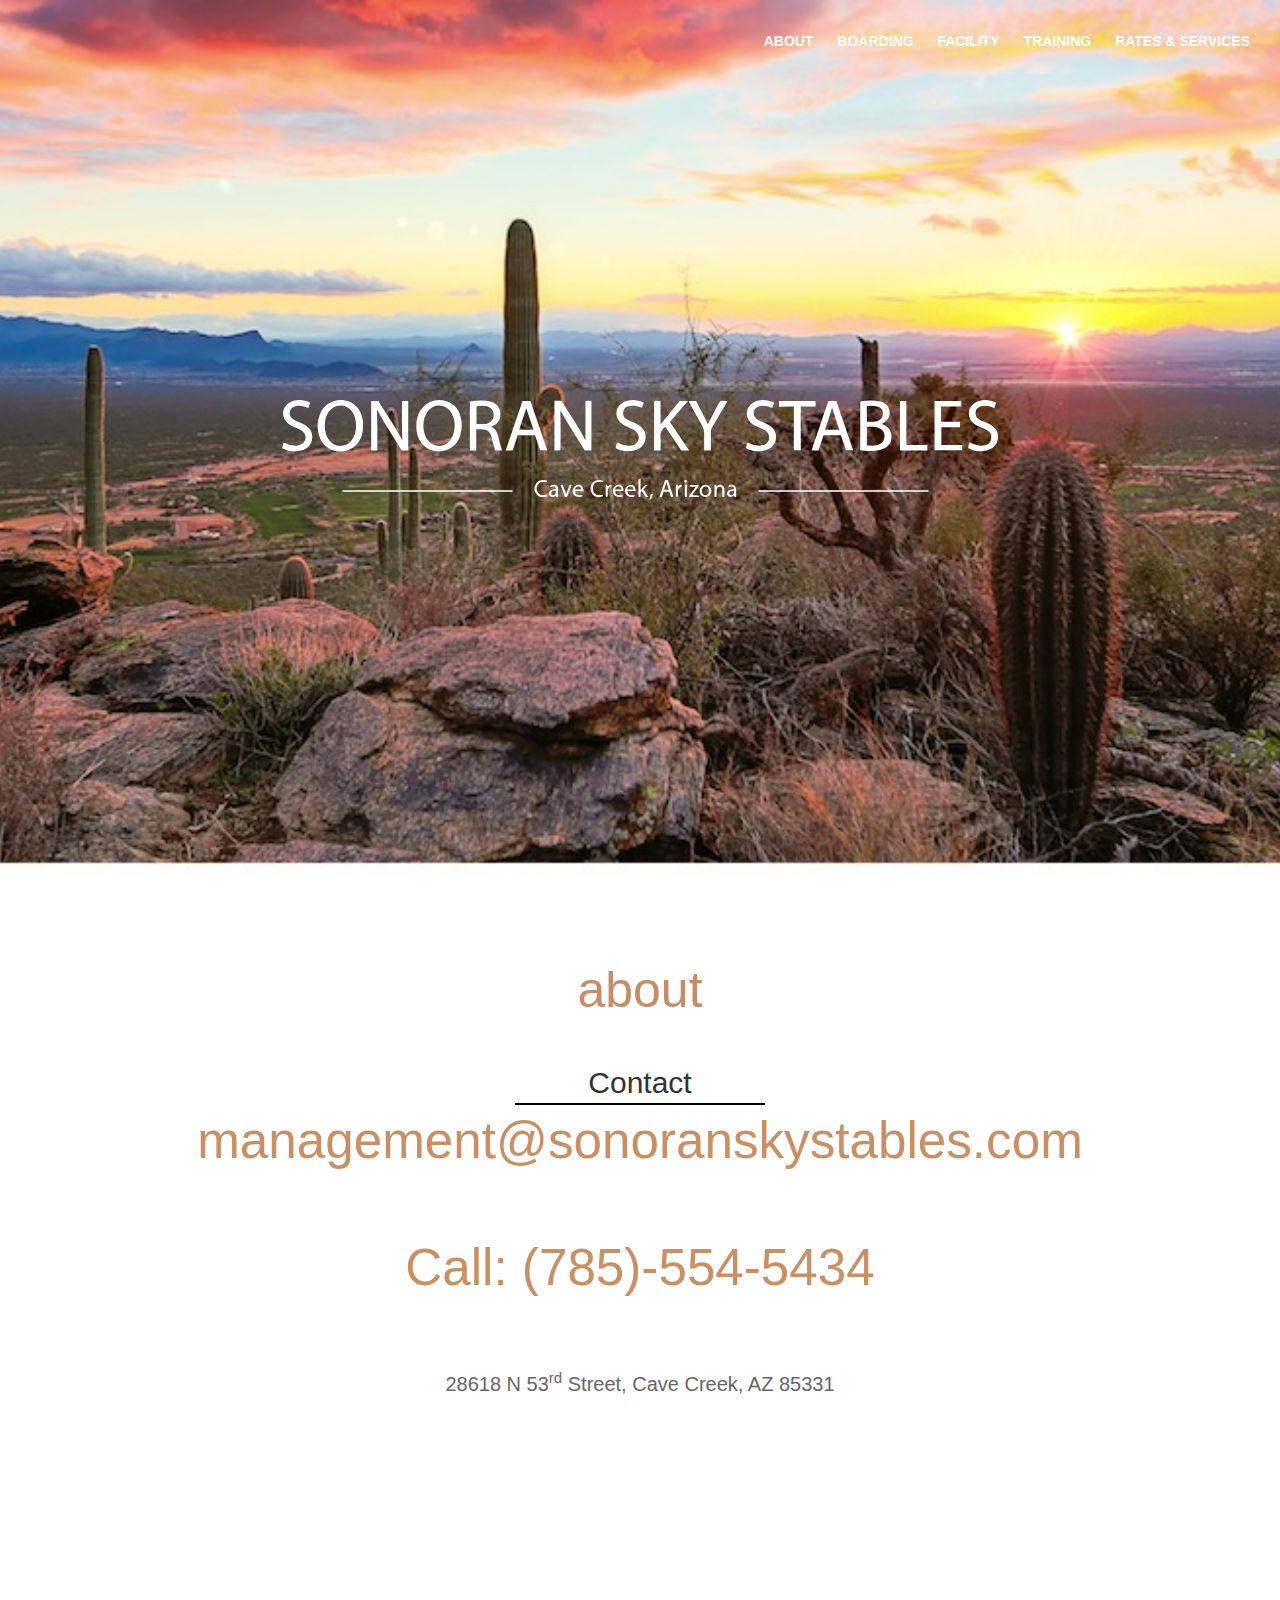
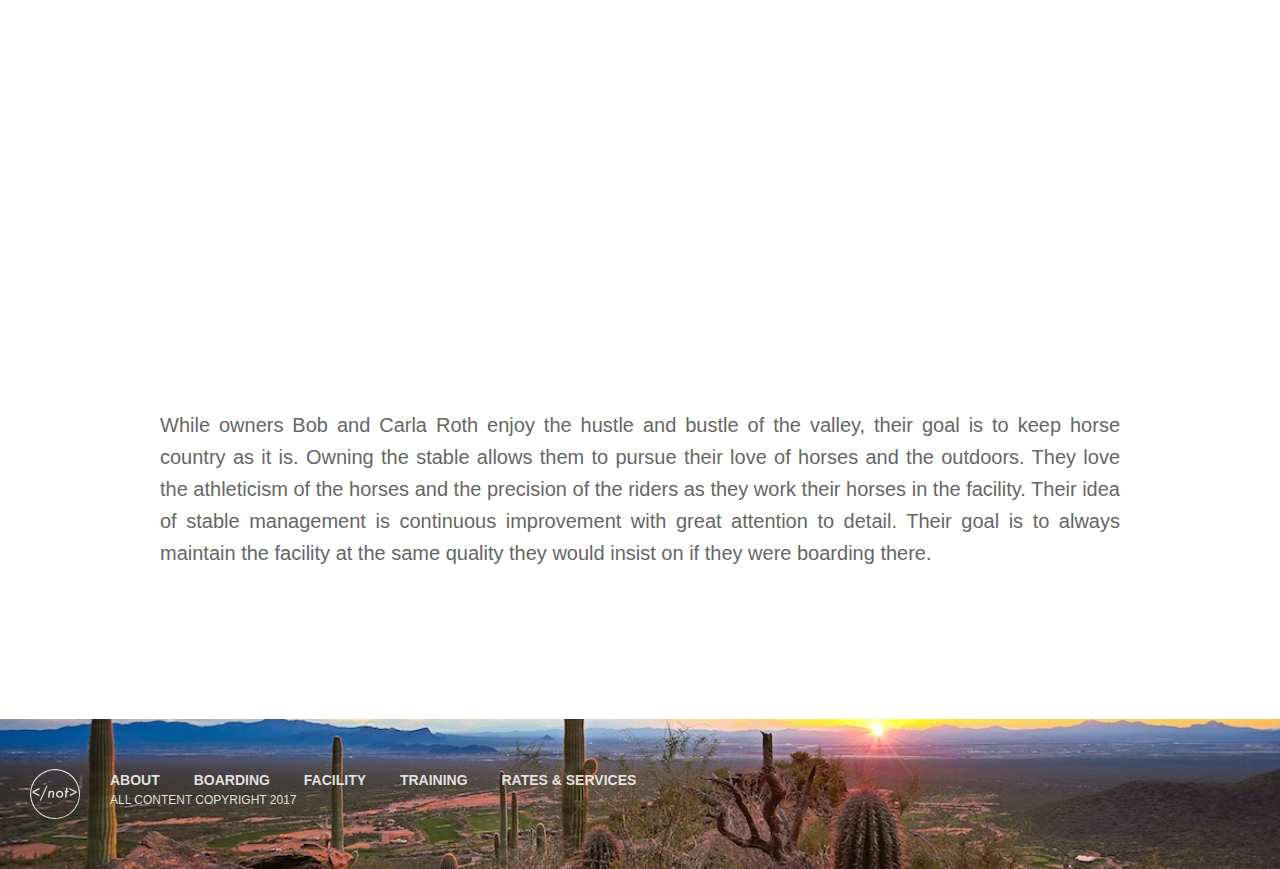
==== commit 1a247e9e: "Update json and pricing" ====
--- a/pages/about.html
+++ b/pages/about.html
@@ -11,12 +11,18 @@
   <script type="application/ld+json">
   {
     "@context": "http://schema.org",
-      "@type": "WebSite",
-      "name": "Sonroan Sky Stables",
-      "alternateName": "sonoranskystables.com",
-      "url": "http://sonoranskystables.com"
+    "@type": "Organization",
+    "name": "Sonroan Sky Stables",
+    "alternateName": "sonoranskystables.com",
+    "alternateName": "sonoranskystables",
+    "url": "http://sonoranskystables.com",
+    "contactPoint": {
+      "@type": "ContactPoint",
+      "telephone": "+1-785-554-5434",
+      "contactType": "customer service"
+    }
   }
-</script>
+  </script>
   <!-- END structured data -->
 
   <!-- Start WOWSlider.com HEAD section -->
@@ -30,6 +36,7 @@
   <!--[if lt IE 9]><script src="http://html5shim.googlecode.com/svn/trunk/html5.js"></script><![endif]-->
 
 </head>
+
   <body>
     <header id="header">
     <div class="logo">
@@ -61,7 +68,8 @@
 
   <hr class="bar">
 
-  <a class="biglink" href="mailto:management@sonoranskystables.com">management@sonoranskystables.com</a>
+  <a class="biglink" href="mailto:management@sonoranskystables.com">management@sonoranskystables.com</a><br>
+  <a class="biglink" href="tel:+17855545434">Call: (785)-554-5434</a>
 
 </section>
 
